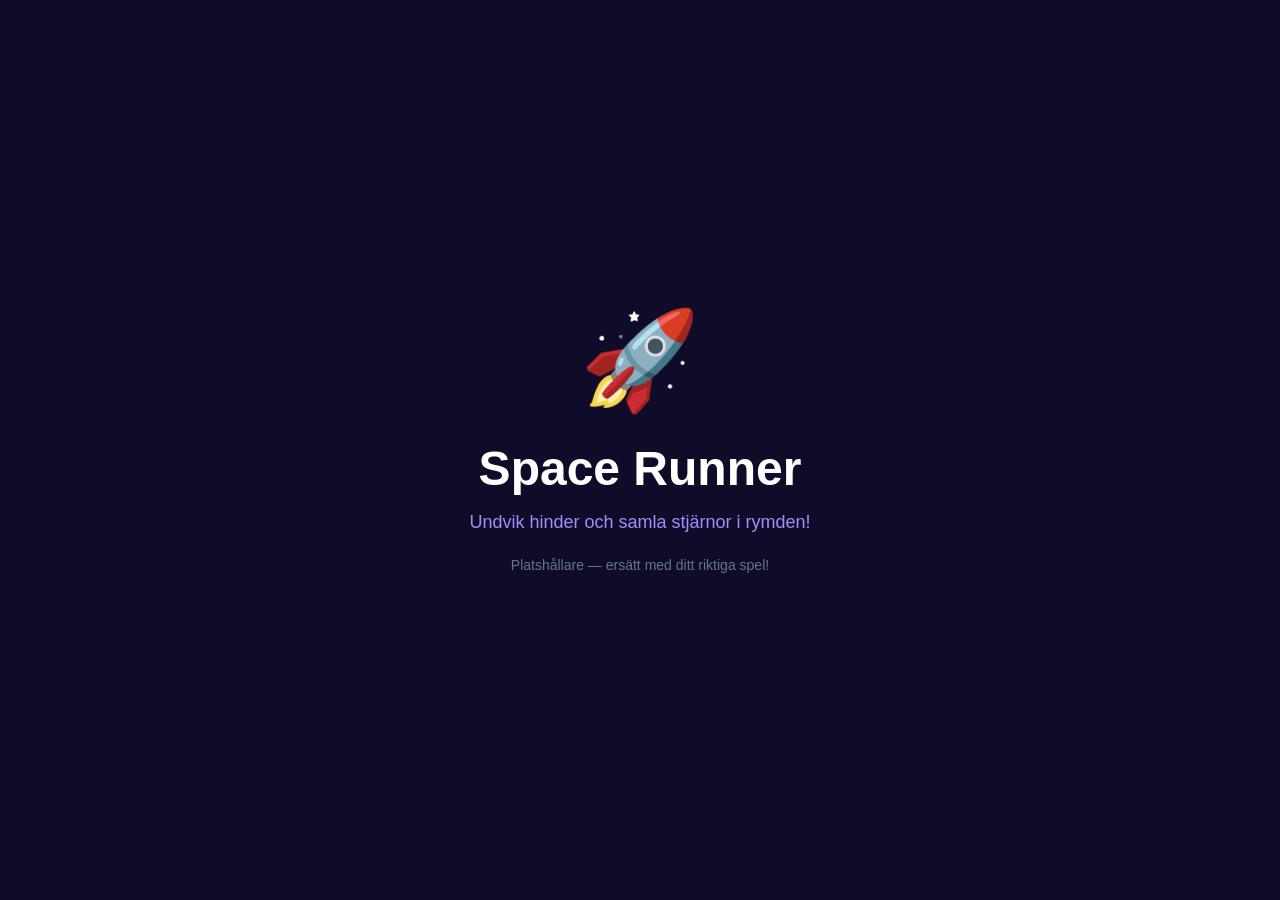
==== games/space-runner/index.html @ 07e81261 "Initial commit: Elias Spelportal Poki-inspirerad spelportal med mörkt tema, spelkort i gridlayout, s" ====
<!DOCTYPE html>
<html lang="sv">
<head>
  <meta charset="UTF-8">
  <meta name="viewport" content="width=device-width, initial-scale=1.0">
  <title>Space Runner</title>
  <style>
    * { margin: 0; padding: 0; box-sizing: border-box; }
    body { background: #0f0c29; color: #fff; font-family: 'Segoe UI', sans-serif; display: flex; align-items: center; justify-content: center; min-height: 100vh; text-align: center; }
    .container { padding: 40px; }
    h1 { font-size: 48px; margin-bottom: 16px; }
    p { font-size: 18px; color: #a78bfa; margin-bottom: 24px; }
    .emoji { font-size: 96px; margin-bottom: 24px; display: block; animation: float 2s ease-in-out infinite; }
    .hint { font-size: 14px; color: #64748b; }
    @keyframes float { 0%, 100% { transform: translateY(0); } 50% { transform: translateY(-20px); } }
  </style>
</head>
<body>
  <div class="container">
    <span class="emoji">🚀</span>
    <h1>Space Runner</h1>
    <p>Undvik hinder och samla stjärnor i rymden!</p>
    <p class="hint">Platshållare — ersätt med ditt riktiga spel!</p>
  </div>
</body>
</html>
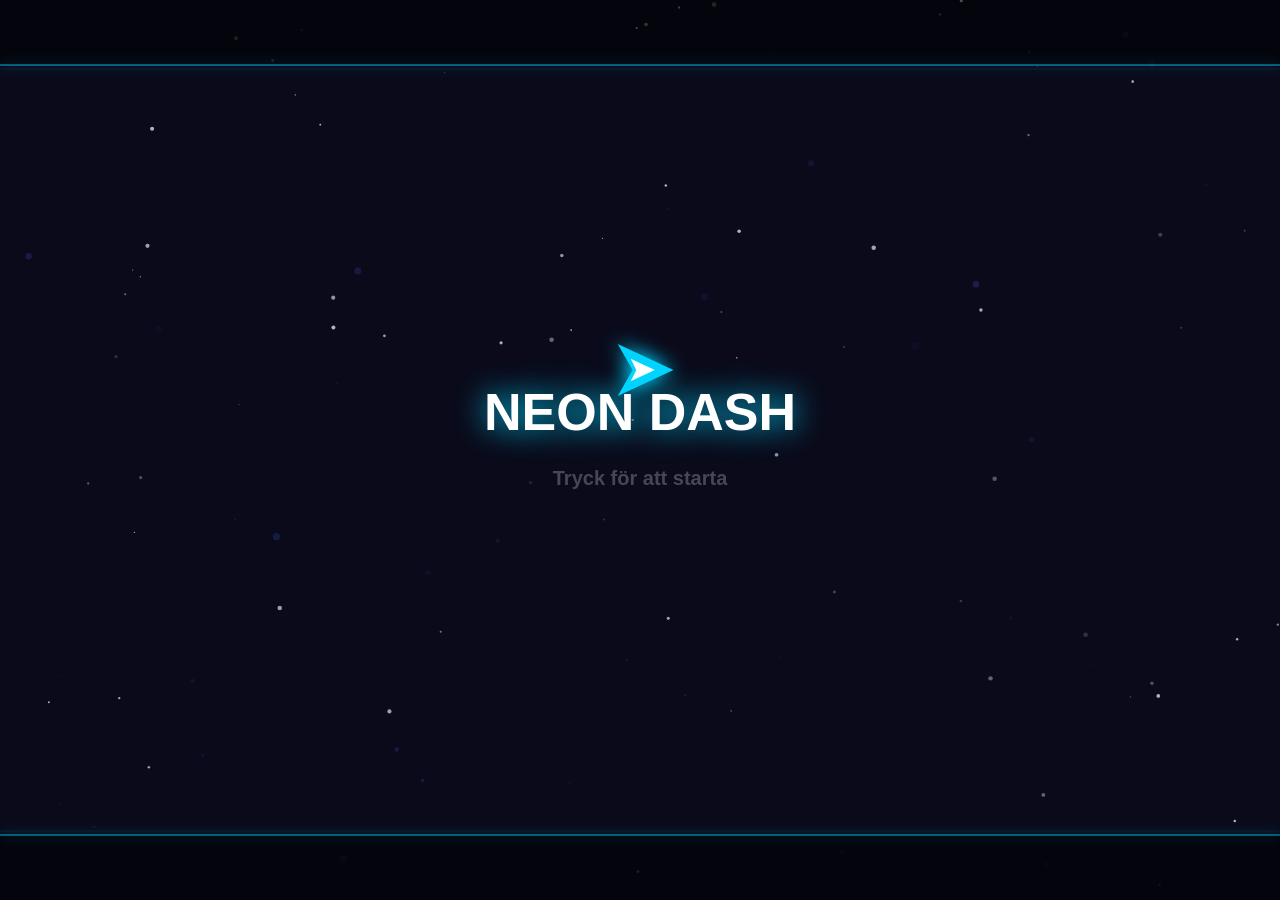
==== commit 922de1b9: "Fix free coin exploit: coins now earned by playing - Remove auto +10 coins on game page load - Remov" ====
--- a/games/space-runner/index.html
+++ b/games/space-runner/index.html
@@ -3,24 +3,1241 @@
 <head>
   <meta charset="UTF-8">
   <meta name="viewport" content="width=device-width, initial-scale=1.0">
-  <title>Space Runner</title>
+  <title>Neon Dash</title>
   <style>
     * { margin: 0; padding: 0; box-sizing: border-box; }
-    body { background: #0f0c29; color: #fff; font-family: 'Segoe UI', sans-serif; display: flex; align-items: center; justify-content: center; min-height: 100vh; text-align: center; }
-    .container { padding: 40px; }
-    h1 { font-size: 48px; margin-bottom: 16px; }
-    p { font-size: 18px; color: #a78bfa; margin-bottom: 24px; }
-    .emoji { font-size: 96px; margin-bottom: 24px; display: block; animation: float 2s ease-in-out infinite; }
-    .hint { font-size: 14px; color: #64748b; }
-    @keyframes float { 0%, 100% { transform: translateY(0); } 50% { transform: translateY(-20px); } }
+    body {
+      background: #0a0a1a;
+      overflow: hidden;
+      font-family: 'Segoe UI', 'Nunito', sans-serif;
+      user-select: none;
+      -webkit-user-select: none;
+      touch-action: none;
+    }
+    canvas { display: block; width: 100vw; height: 100vh; outline: none; }
   </style>
 </head>
 <body>
-  <div class="container">
-    <span class="emoji">🚀</span>
-    <h1>Space Runner</h1>
-    <p>Undvik hinder och samla stjärnor i rymden!</p>
-    <p class="hint">Platshållare — ersätt med ditt riktiga spel!</p>
-  </div>
+<canvas id="game" tabindex="0"></canvas>
+<script>
+(() => {
+  const canvas = document.getElementById('game');
+  const ctx = canvas.getContext('2d');
+  canvas.focus();
+  window.addEventListener('load', () => canvas.focus());
+
+  // --- Hi-DPI ---
+  function resize() {
+    const dpr = window.devicePixelRatio || 1;
+    canvas.width = window.innerWidth * dpr;
+    canvas.height = window.innerHeight * dpr;
+    ctx.setTransform(dpr, 0, 0, dpr, 0, 0);
+  }
+  resize();
+  window.addEventListener('resize', resize);
+
+  const W = () => window.innerWidth;
+  const H = () => window.innerHeight;
+
+  // --- Colors ---
+  const NEON_BLUE = '#00d4ff';
+  const NEON_PURPLE = '#a855f7';
+  const NEON_PINK = '#ff2d95';
+  const NEON_GREEN = '#39ff14';
+  const NEON_ORANGE = '#ff6a00';
+  const BG_DARK = '#0a0a1a';
+
+  // --- Skin System ---
+  const SKIN_DATA = {
+    default:  { primary: '#00d4ff', secondary: '#ffffff', trail: '#00d4ff', glow: '#00d4ff', glowStyle: 'normal' },
+    crimson:  { primary: '#ff2d55', secondary: '#ffaacc', trail: '#ff2d55', glow: '#ff2d55', glowStyle: 'normal' },
+    emerald:  { primary: '#39ff14', secondary: '#ccffcc', trail: '#39ff14', glow: '#39ff14', glowStyle: 'normal' },
+    sunset:   { primary: '#ff6a00', secondary: '#ffdd44', trail: '#ff8c00', glow: '#ff6a00', glowStyle: 'normal' },
+    phantom:  { primary: '#a855f7', secondary: '#e0ccff', trail: '#a855f7', glow: '#a855f7', glowStyle: 'pulse' },
+    arctic:   { primary: '#88eeff', secondary: '#ffffff', trail: '#aaeeff', glow: '#88eeff', glowStyle: 'frost' },
+    golden:   { primary: '#fbbf24', secondary: '#fff8e0', trail: '#fbbf24', glow: '#fbbf24', glowStyle: 'normal' },
+    inferno:  { primary: '#ff4400', secondary: '#ff8800', trail: '#ff2200', glow: '#ff4400', glowStyle: 'flicker' },
+    void:     { primary: '#1a0033', secondary: '#6600cc', trail: '#3300aa', glow: '#6600cc', glowStyle: 'reverse' },
+    rainbow:  { primary: 'rainbow', secondary: '#ffffff', trail: 'rainbow', glow: 'rainbow', glowStyle: 'rainbow' },
+  };
+
+  let skinPrimary = NEON_BLUE;
+  let skinSecondary = '#ffffff';
+  let skinTrail = NEON_BLUE;
+  let skinGlow = NEON_BLUE;
+  let skinGlowStyle = 'normal';
+
+  function getEquippedSkinId() {
+    try {
+      const session = JSON.parse(localStorage.getItem('elias-spelportal-session'));
+      if (!session) return 'default';
+      const users = JSON.parse(localStorage.getItem('elias-spelportal-users')) || [];
+      const user = users.find(u => u.username === session.username);
+      if (!user || !user.arrowSkin) return 'default';
+      return user.arrowSkin;
+    } catch { return 'default'; }
+  }
+
+  function loadSkin() {
+    const id = getEquippedSkinId();
+    const skin = SKIN_DATA[id] || SKIN_DATA.default;
+    skinGlowStyle = skin.glowStyle;
+    if (skin.primary === 'rainbow') {
+      const hue = (Date.now() / 15) % 360;
+      skinPrimary = `hsl(${hue}, 100%, 55%)`;
+      skinSecondary = '#ffffff';
+      skinTrail = `hsl(${(hue + 60) % 360}, 100%, 55%)`;
+      skinGlow = `hsl(${hue}, 100%, 55%)`;
+    } else {
+      skinPrimary = skin.primary;
+      skinSecondary = skin.secondary;
+      skinTrail = skin.trail;
+      skinGlow = skin.glow;
+    }
+  }
+
+  // ========== GAME STATES ==========
+  const STATE = { MENU: 0, MODE_SELECT: 1, PLAYING: 2, DEAD: 3, LEVEL_COMPLETE: 4 };
+  let state = STATE.MENU;
+
+  // ========== GAME MODES ==========
+  const MODE = { ENDLESS: 'endless', LEVEL: 'level' };
+  let gameMode = MODE.ENDLESS;
+  let currentLevel = 0;
+  let selectedModeIndex = 0;
+
+  // Level definitions
+  const LEVELS = [
+    {
+      name: 'Neon Corridor',
+      color: NEON_GREEN,
+      speed: 3.2,
+      obstacles: [
+        { type: 'gap', offset: 0.4 },
+        { type: 'spikes_top', height: 0.25 },
+        { type: 'gap', offset: 0.6 },
+        { type: 'spikes_bottom', height: 0.25 },
+        { type: 'gap', offset: 0.35 },
+        { type: 'gap', offset: 0.65 },
+        { type: 'spikes_top', height: 0.3 },
+        { type: 'spikes_bottom', height: 0.2 },
+        { type: 'gap', offset: 0.5 },
+        { type: 'spikes_both', topH: 0.2, botH: 0.2 },
+        { type: 'gap', offset: 0.4 },
+        { type: 'gap', offset: 0.6 },
+        { type: 'spikes_top', height: 0.35 },
+        { type: 'gap', offset: 0.5 },
+        { type: 'spikes_bottom', height: 0.3 },
+      ]
+    },
+    {
+      name: 'Void Tunnel',
+      color: NEON_PURPLE,
+      speed: 3.8,
+      obstacles: [
+        { type: 'gap', offset: 0.5 },
+        { type: 'spikes_both', topH: 0.2, botH: 0.2 },
+        { type: 'gap', offset: 0.35 },
+        { type: 'pillar', pos: 0.4 },
+        { type: 'spikes_top', height: 0.35 },
+        { type: 'gap', offset: 0.65 },
+        { type: 'spikes_bottom', height: 0.35 },
+        { type: 'pillar', pos: 0.6 },
+        { type: 'gap', offset: 0.4 },
+        { type: 'spikes_both', topH: 0.25, botH: 0.25 },
+        { type: 'pillar', pos: 0.3 },
+        { type: 'gap', offset: 0.6 },
+        { type: 'spikes_top', height: 0.4 },
+        { type: 'spikes_bottom', height: 0.3 },
+        { type: 'gap', offset: 0.35 },
+        { type: 'spikes_both', topH: 0.3, botH: 0.25 },
+        { type: 'pillar', pos: 0.5 },
+        { type: 'gap', offset: 0.55 },
+        { type: 'spikes_both', topH: 0.25, botH: 0.3 },
+        { type: 'gap', offset: 0.45 },
+      ]
+    }
+  ];
+
+  // Menu items for mode select
+  function getModeItems() {
+    return [
+      { label: 'Endless', desc: 'Hur långt kan du nå?', icon: '∞' },
+      ...LEVELS.map((l, i) => ({ label: l.name, desc: `Level ${i + 1}`, icon: `${i + 1}`, color: l.color }))
+    ];
+  }
+
+  // ========== GAME VARIABLES ==========
+  let score = 0;
+  let highScore = parseInt(localStorage.getItem('neondash-highscore') || '0');
+  let holding = false;
+  let gameSpeed = 3.5;
+  let baseSpeed = 3.5;
+  let distance = 0;
+  let shakeTimer = 0;
+  let flashTimer = 0;
+  let deathParticles = [];
+  let menuPulse = 0;
+  let levelProgress = 0;
+  let levelLength = 0;
+  let levelComplete = false;
+
+  // Player
+  const player = {
+    x: 0, y: 0, vy: 0,
+    size: 14,
+    trail: [],  // {x, y} positions
+    alive: true
+  };
+
+  // World
+  let obstacles = [];
+  let stars = [];
+  let bgParticles = [];
+
+  // Tunnel
+  const TUNNEL_MARGIN = 65;
+  const tunnelTop = () => TUNNEL_MARGIN;
+  const tunnelBottom = () => H() - TUNNEL_MARGIN;
+  const tunnelHeight = () => tunnelBottom() - tunnelTop();
+
+  // ========== HELPERS ==========
+  function hexToRgba(hex, a) {
+    if (hex.startsWith('hsl')) return hex.replace(')', `, ${a})`).replace('hsl(', 'hsla(');
+    const r = parseInt(hex.slice(1, 3), 16);
+    const g = parseInt(hex.slice(3, 5), 16);
+    const b = parseInt(hex.slice(5, 7), 16);
+    return `rgba(${r},${g},${b},${a})`;
+  }
+
+  function drawGlow(x, y, radius, color, alpha) {
+    const grad = ctx.createRadialGradient(x, y, 0, x, y, radius);
+    grad.addColorStop(0, hexToRgba(color, alpha));
+    grad.addColorStop(1, hexToRgba(color, 0));
+    ctx.fillStyle = grad;
+    ctx.beginPath();
+    ctx.arc(x, y, radius, 0, Math.PI * 2);
+    ctx.fill();
+  }
+
+  // ========== INIT ==========
+  function initPlayer() {
+    player.x = W() * 0.18;
+    player.y = H() / 2;
+    player.vy = 0;
+    player.trail = [];
+    player.alive = true;
+  }
+
+  function initStars() {
+    stars = [];
+    for (let i = 0; i < 120; i++) {
+      stars.push({
+        x: Math.random() * W(), y: Math.random() * H(),
+        size: Math.random() * 2 + 0.3, speed: Math.random() * 1.5 + 0.5,
+        brightness: Math.random()
+      });
+    }
+  }
+
+  function initBgParticles() {
+    bgParticles = [];
+    for (let i = 0; i < 25; i++) {
+      bgParticles.push({
+        x: Math.random() * W(), y: Math.random() * H(),
+        size: Math.random() * 3 + 1, speed: Math.random() * 0.8 + 0.2,
+        hue: Math.random() * 60 + 220, alpha: Math.random() * 0.2 + 0.05
+      });
+    }
+  }
+
+  // ========== OBSTACLE GENERATION ==========
+  const GAP_SIZE_ENDLESS = 140;
+
+  function buildLevelObstacles(levelIdx) {
+    const level = LEVELS[levelIdx];
+    const obs = [];
+    const spacing = 220;
+    const startX = W() * 0.6;
+    const tH = tunnelHeight();
+    const gapSize = GAP_SIZE_ENDLESS;
+
+    level.obstacles.forEach((def, i) => {
+      const x = startX + i * spacing;
+      switch (def.type) {
+        case 'gap': {
+          const gapY = tunnelTop() + gapSize / 2 + def.offset * (tH - gapSize);
+          obs.push({ type: 'gap', x, width: 30, gapY, gapSize, color: NEON_PURPLE });
+          break;
+        }
+        case 'spikes_top': {
+          const h = def.height * tH;
+          obs.push({ type: 'spikes_top', x, width: 50, spikeHeight: h, color: NEON_PINK });
+          break;
+        }
+        case 'spikes_bottom': {
+          const h = def.height * tH;
+          obs.push({ type: 'spikes_bottom', x, width: 50, spikeHeight: h, color: NEON_PINK });
+          break;
+        }
+        case 'spikes_both': {
+          obs.push({ type: 'spikes_both', x, width: 50, topHeight: def.topH * tH, bottomHeight: def.botH * tH, color: NEON_ORANGE });
+          break;
+        }
+        case 'pillar': {
+          const py = tunnelTop() + def.pos * tH - 25;
+          obs.push({ type: 'pillars', x, width: 25, pillars: [{ offsetX: 0, y: py, height: 50, width: 25 }], color: NEON_BLUE });
+          break;
+        }
+      }
+    });
+
+    // Finish line
+    const finishX = startX + level.obstacles.length * spacing + 100;
+    obs.push({ type: 'finish', x: finishX, width: 10 });
+    levelLength = finishX - startX;
+
+    return obs;
+  }
+
+  // Track the last safe zone so next obstacle is always reachable
+  let lastSafeY = 0;      // center of last safe passage
+  let lastObstacleX = 0;  // x position of last obstacle
+
+  function generateEndlessObstacle(x) {
+    const difficulty = Math.min(distance / 3500, 1);
+    const tH = tunnelHeight();
+    const tTop = tunnelTop();
+    const tBot = tunnelBottom();
+    const ps = player.size;
+
+    // Minimum safe gap the player can fit through (generous)
+    const MIN_GAP = ps * 6;
+
+    // How far can the player move vertically between obstacles?
+    // Player moves at gameSpeed vertically, obstacles scroll at gameSpeed horizontally
+    // So vertical reach = horizontal distance between obstacles
+    const horizDist = x - lastObstacleX;
+    const verticalReach = horizDist > 0 ? horizDist : tH;
+
+    const types = ['gap', 'spikes_top', 'spikes_bottom', 'spikes_both', 'pillars'];
+    let type;
+    const roll = Math.random();
+
+    if (difficulty < 0.2) {
+      type = roll < 0.55 ? 'gap' : (roll < 0.8 ? 'spikes_top' : 'spikes_bottom');
+    } else if (difficulty < 0.5) {
+      type = roll < 0.3 ? 'gap' : (roll < 0.5 ? 'spikes_top' : (roll < 0.7 ? 'spikes_bottom' : (roll < 0.85 ? 'spikes_both' : 'pillars')));
+    } else {
+      type = types[Math.floor(Math.random() * types.length)];
+    }
+
+    // Calculate reachable Y range from last safe position
+    const reachMin = Math.max(tTop + ps, lastSafeY - verticalReach);
+    const reachMax = Math.min(tBot - ps, lastSafeY + verticalReach);
+
+    let ob;
+
+    switch (type) {
+      case 'gap': {
+        const gapSize = Math.max(MIN_GAP, 160 - 45 * difficulty);
+        // Place gap center within reachable range
+        const gapMin = Math.max(tTop + gapSize / 2, reachMin);
+        const gapMax = Math.min(tBot - gapSize / 2, reachMax);
+        const gapY = gapMin + Math.random() * Math.max(0, gapMax - gapMin);
+        ob = { type: 'gap', x, width: 28 + Math.random() * 18, gapY, gapSize, color: NEON_PURPLE };
+        lastSafeY = gapY;
+        break;
+      }
+      case 'spikes_top': {
+        // Max spike height so there's still room to pass underneath
+        const maxH = Math.min((0.15 + Math.random() * 0.2 * (1 + difficulty * 0.5)) * tH, tH - MIN_GAP);
+        const h = Math.max(20, maxH);
+        ob = { type: 'spikes_top', x, width: 45 + Math.random() * 25, spikeHeight: h, color: NEON_PINK };
+        // Safe zone is below the spikes
+        const safeCenter = tTop + h + (tBot - tTop - h) / 2;
+        // Clamp to reachable
+        lastSafeY = Math.max(reachMin, Math.min(reachMax, safeCenter));
+        break;
+      }
+      case 'spikes_bottom': {
+        const maxH = Math.min((0.15 + Math.random() * 0.2 * (1 + difficulty * 0.5)) * tH, tH - MIN_GAP);
+        const h = Math.max(20, maxH);
+        ob = { type: 'spikes_bottom', x, width: 45 + Math.random() * 25, spikeHeight: h, color: NEON_PINK };
+        // Safe zone is above the spikes
+        const safeCenter = tTop + (tBot - h - tTop) / 2;
+        lastSafeY = Math.max(reachMin, Math.min(reachMax, safeCenter));
+        break;
+      }
+      case 'spikes_both': {
+        // Ensure remaining gap is always passable
+        const maxEach = (tH - MIN_GAP) / 2;
+        const topH = Math.min((0.1 + Math.random() * 0.12 * (1 + difficulty * 0.3)) * tH, maxEach);
+        const botH = Math.min((0.1 + Math.random() * 0.12 * (1 + difficulty * 0.3)) * tH, maxEach);
+        // Double check: remaining gap
+        const remaining = tH - topH - botH;
+        if (remaining < MIN_GAP) {
+          // Shrink both proportionally
+          const scale = (tH - MIN_GAP) / (topH + botH);
+          ob = { type: 'spikes_both', x, width: 45 + Math.random() * 20,
+            topHeight: topH * scale, bottomHeight: botH * scale, color: NEON_ORANGE };
+        } else {
+          ob = { type: 'spikes_both', x, width: 45 + Math.random() * 20,
+            topHeight: topH, bottomHeight: botH, color: NEON_ORANGE };
+        }
+        // Safe zone is the middle of the gap
+        const gapCenter = tTop + (ob.topHeight) + (tH - ob.topHeight - ob.bottomHeight) / 2;
+        lastSafeY = Math.max(reachMin, Math.min(reachMax, gapCenter));
+        break;
+      }
+      case 'pillars': {
+        // Single pillar that doesn't block the full tunnel
+        // Place it so there's a clear path above OR below within reach
+        const pillarH = 35 + Math.random() * 30;
+        const pillarW = 22 + Math.random() * 10;
+
+        // Decide: place pillar in upper or lower half based on where player is
+        let py;
+        if (lastSafeY < tTop + tH / 2) {
+          // Player is in upper half — place pillar in upper area, safe zone below
+          py = tTop + 10 + Math.random() * (tH / 2 - pillarH - 10);
+          lastSafeY = Math.max(reachMin, Math.min(reachMax, py + pillarH + MIN_GAP / 2));
+        } else {
+          // Player is in lower half — place pillar in lower area, safe zone above
+          py = tTop + tH / 2 + Math.random() * (tH / 2 - pillarH - 10);
+          lastSafeY = Math.max(reachMin, Math.min(reachMax, py - MIN_GAP / 2));
+        }
+
+        ob = { type: 'pillars', x, width: pillarW, pillars: [{ offsetX: 0, y: py, height: pillarH, width: pillarW }], color: NEON_BLUE };
+        break;
+      }
+    }
+
+    lastObstacleX = x;
+    return ob;
+  }
+
+  function generateInitialEndless() {
+    lastSafeY = H() / 2;
+    lastObstacleX = W() * 0.2;
+    let x = W() * 0.7;
+    while (x < W() * 3) {
+      obstacles.push(generateEndlessObstacle(x));
+      x += 200 + Math.random() * 150;
+    }
+  }
+
+  // ========== RESET ==========
+  function startGame(mode, levelIdx) {
+    gameMode = mode;
+    currentLevel = levelIdx || 0;
+    score = 0;
+    distance = 0;
+    levelProgress = 0;
+    levelComplete = false;
+    deathParticles = [];
+    shakeTimer = 0;
+    flashTimer = 0;
+    obstacles = [];
+
+    if (mode === MODE.LEVEL) {
+      baseSpeed = LEVELS[currentLevel].speed;
+      gameSpeed = baseSpeed;
+      obstacles = buildLevelObstacles(currentLevel);
+    } else {
+      baseSpeed = 3.5;
+      gameSpeed = baseSpeed;
+      generateInitialEndless();
+    }
+
+    initPlayer();
+    loadSkin();
+    state = STATE.PLAYING;
+  }
+
+  // ========== INPUT ==========
+  let lastScreenChange = 0;
+  const SCREEN_DELAY = 400; // ms — ignore clicks for 400ms after screen change
+
+  function screenReady() {
+    return Date.now() - lastScreenChange > SCREEN_DELAY;
+  }
+
+  function goToModeSelect() {
+    state = STATE.MODE_SELECT;
+    selectedModeIndex = 0;
+    lastScreenChange = Date.now();
+  }
+
+  function selectMode(idx) {
+    selectedModeIndex = idx;
+    if (idx === 0) startGame(MODE.ENDLESS);
+    else startGame(MODE.LEVEL, idx - 1);
+  }
+
+  // Gameplay hold/release — mousedown/touchstart
+  function onDown(e) {
+    if (e) e.preventDefault();
+    canvas.focus();
+    holding = true;
+  }
+
+  function onUp(e) {
+    if (e) e.preventDefault();
+    holding = false;
+  }
+
+  canvas.addEventListener('mousedown', onDown);
+  canvas.addEventListener('mouseup', onUp);
+  canvas.addEventListener('touchstart', onDown, { passive: false });
+  canvas.addEventListener('touchend', onUp, { passive: false });
+
+  // All screen transitions happen on click (not mousedown) to avoid double-fire
+  canvas.addEventListener('click', (e) => {
+    if (!screenReady()) return;
+
+    if (state === STATE.MENU) {
+      goToModeSelect();
+      return;
+    }
+
+    if (state === STATE.DEAD && shakeTimer <= 0) {
+      goToModeSelect();
+      return;
+    }
+
+    if (state === STATE.LEVEL_COMPLETE) {
+      goToModeSelect();
+      return;
+    }
+
+    if (state === STATE.MODE_SELECT) {
+      // Hit-test the mode cards
+      const items = getModeItems();
+      const cardW = 150;
+      const cardGap = 20;
+      const totalW = items.length * cardW + (items.length - 1) * cardGap;
+      const sx = W() / 2 - totalW / 2;
+      const cy = H() / 2 + 10;
+      const clickX = e.clientX;
+      const clickY = e.clientY;
+
+      for (let i = 0; i < items.length; i++) {
+        const bx = sx + i * (cardW + cardGap);
+        if (clickX >= bx && clickX <= bx + cardW && clickY >= cy - 50 && clickY <= cy + 50) {
+          selectMode(i);
+          return;
+        }
+      }
+    }
+  });
+
+  // Keyboard
+  function handleKeyDown(e) {
+    // Gameplay hold
+    if (e.code === 'Space' || e.code === 'ArrowUp' || e.code === 'KeyW') {
+      e.preventDefault();
+      if (!e.repeat) holding = true;
+    }
+
+    if (!screenReady()) return;
+
+    // Screen transitions on Space/Enter
+    if (e.code === 'Space' || e.code === 'Enter') {
+      if (state === STATE.MENU) { goToModeSelect(); return; }
+      if (state === STATE.DEAD && shakeTimer <= 0) { goToModeSelect(); return; }
+      if (state === STATE.LEVEL_COMPLETE) { goToModeSelect(); return; }
+    }
+
+    // Mode select navigation
+    if (state === STATE.MODE_SELECT) {
+      const items = getModeItems();
+      if (e.code === 'ArrowLeft' || e.code === 'KeyA') {
+        e.preventDefault();
+        selectedModeIndex = (selectedModeIndex - 1 + items.length) % items.length;
+      }
+      if (e.code === 'ArrowRight' || e.code === 'KeyD') {
+        e.preventDefault();
+        selectedModeIndex = (selectedModeIndex + 1) % items.length;
+      }
+      if (e.code === 'Enter') {
+        e.preventDefault();
+        selectMode(selectedModeIndex);
+      }
+    }
+  }
+
+  function handleKeyUp(e) {
+    if (e.code === 'Space' || e.code === 'ArrowUp' || e.code === 'KeyW') {
+      e.preventDefault();
+      holding = false;
+    }
+  }
+
+  canvas.addEventListener('keydown', handleKeyDown);
+  canvas.addEventListener('keyup', handleKeyUp);
+  document.addEventListener('keydown', handleKeyDown);
+  document.addEventListener('keyup', handleKeyUp);
+
+  // ========== COLLISION ==========
+  function checkCollision() {
+    const px = player.x, py = player.y, ps = player.size * 0.6;
+
+    // NO wall death — walls just clamp
+    for (const ob of obstacles) {
+      if (ob.type === 'finish') continue;
+      switch (ob.type) {
+        case 'gap':
+          if (px + ps > ob.x && px - ps < ob.x + ob.width) {
+            if (py - ps < ob.gapY - ob.gapSize / 2 || py + ps > ob.gapY + ob.gapSize / 2) return true;
+          }
+          break;
+        case 'spikes_top':
+          if (px + ps > ob.x && px - ps < ob.x + ob.width) {
+            if (py - ps < tunnelTop() + ob.spikeHeight) return true;
+          }
+          break;
+        case 'spikes_bottom':
+          if (px + ps > ob.x && px - ps < ob.x + ob.width) {
+            if (py + ps > tunnelBottom() - ob.spikeHeight) return true;
+          }
+          break;
+        case 'spikes_both':
+          if (px + ps > ob.x && px - ps < ob.x + ob.width) {
+            if (py - ps < tunnelTop() + ob.topHeight || py + ps > tunnelBottom() - ob.bottomHeight) return true;
+          }
+          break;
+        case 'pillars':
+          for (const pil of ob.pillars) {
+            const pilX = ob.x + pil.offsetX;
+            if (px + ps > pilX && px - ps < pilX + pil.width) {
+              if (py + ps > pil.y && py - ps < pil.y + pil.height) return true;
+            }
+          }
+          break;
+      }
+    }
+    return false;
+  }
+
+  // ========== DEATH ==========
+  function die() {
+    player.alive = false;
+    state = STATE.DEAD;
+    shakeTimer = 20;
+    flashTimer = 8;
+    if (gameMode === MODE.ENDLESS && score > highScore) {
+      highScore = score;
+      localStorage.setItem('neondash-highscore', highScore.toString());
+    }
+    // Send score to parent for coin rewards
+    if (score > 0 && window.parent !== window) {
+      window.parent.postMessage({ type: 'game-score', score: score }, '*');
+    }
+    for (let i = 0; i < 40; i++) {
+      const angle = Math.random() * Math.PI * 2;
+      const speed = Math.random() * 7 + 2;
+      deathParticles.push({
+        x: player.x, y: player.y,
+        vx: Math.cos(angle) * speed, vy: Math.sin(angle) * speed,
+        size: Math.random() * 4 + 2, life: 1,
+        decay: Math.random() * 0.03 + 0.01, color: skinPrimary
+      });
+    }
+  }
+
+  // ========== DRAWING ==========
+
+  function drawBackground() {
+    ctx.fillStyle = BG_DARK;
+    ctx.fillRect(0, 0, W(), H());
+
+    // Grid inside tunnel
+    ctx.strokeStyle = 'rgba(30,30,80,0.15)';
+    ctx.lineWidth = 0.5;
+    const gridSize = 50;
+    const offsetX = (distance * 0.5) % gridSize;
+    for (let x = -offsetX; x < W(); x += gridSize) {
+      ctx.beginPath(); ctx.moveTo(x, tunnelTop()); ctx.lineTo(x, tunnelBottom()); ctx.stroke();
+    }
+    for (let y = tunnelTop(); y <= tunnelBottom(); y += gridSize) {
+      ctx.beginPath(); ctx.moveTo(0, y); ctx.lineTo(W(), y); ctx.stroke();
+    }
+
+    // Stars everywhere
+    for (const star of stars) {
+      star.x -= star.speed * (gameSpeed / baseSpeed);
+      if (star.x < 0) { star.x = W(); star.y = Math.random() * H(); }
+      const tw = 0.3 + 0.4 * Math.sin(Date.now() * 0.003 + star.brightness * 10);
+      ctx.fillStyle = `rgba(255,255,255,${tw})`;
+      ctx.beginPath(); ctx.arc(star.x, star.y, star.size, 0, Math.PI * 2); ctx.fill();
+    }
+
+    // BG particles
+    for (const p of bgParticles) {
+      p.x -= p.speed * (gameSpeed / baseSpeed);
+      if (p.x < -10) { p.x = W() + 10; p.y = Math.random() * H(); }
+      ctx.fillStyle = `hsla(${p.hue}, 80%, 60%, ${p.alpha})`;
+      ctx.beginPath(); ctx.arc(p.x, p.y, p.size, 0, Math.PI * 2); ctx.fill();
+    }
+
+    // Dark outside tunnel
+    ctx.fillStyle = 'rgba(0,0,0,0.55)';
+    ctx.fillRect(0, 0, W(), tunnelTop());
+    ctx.fillRect(0, tunnelBottom(), W(), H() - tunnelBottom());
+
+    // Tunnel borders
+    const pulse = 0.7 + 0.3 * Math.sin(Date.now() * 0.002);
+
+    ctx.shadowColor = NEON_BLUE;
+    ctx.shadowBlur = 15;
+    ctx.strokeStyle = hexToRgba(NEON_BLUE, pulse);
+    ctx.lineWidth = 2;
+    ctx.beginPath(); ctx.moveTo(0, tunnelTop()); ctx.lineTo(W(), tunnelTop()); ctx.stroke();
+    ctx.beginPath(); ctx.moveTo(0, tunnelBottom()); ctx.lineTo(W(), tunnelBottom()); ctx.stroke();
+    ctx.shadowBlur = 0;
+
+    // Thin secondary lines
+    ctx.strokeStyle = hexToRgba(NEON_BLUE, pulse * 0.2);
+    ctx.lineWidth = 1;
+    ctx.beginPath(); ctx.moveTo(0, tunnelTop() + 4); ctx.lineTo(W(), tunnelTop() + 4); ctx.stroke();
+    ctx.beginPath(); ctx.moveTo(0, tunnelBottom() - 4); ctx.lineTo(W(), tunnelBottom() - 4); ctx.stroke();
+  }
+
+  // --- Obstacles ---
+  function drawSpikesTop(x, width, height, color) {
+    const spikeW = width / 3;
+    ctx.fillStyle = color;
+    ctx.shadowColor = color;
+    ctx.shadowBlur = 8;
+    for (let i = 0; i < 3; i++) {
+      ctx.beginPath();
+      ctx.moveTo(x + i * spikeW, tunnelTop());
+      ctx.lineTo(x + i * spikeW + spikeW / 2, tunnelTop() + height);
+      ctx.lineTo(x + (i + 1) * spikeW, tunnelTop());
+      ctx.closePath();
+      ctx.fill();
+    }
+    ctx.fillRect(x, tunnelTop(), width, 3);
+    ctx.shadowBlur = 0;
+  }
+
+  function drawSpikesBottom(x, width, height, color) {
+    const spikeW = width / 3;
+    ctx.fillStyle = color;
+    ctx.shadowColor = color;
+    ctx.shadowBlur = 8;
+    for (let i = 0; i < 3; i++) {
+      ctx.beginPath();
+      ctx.moveTo(x + i * spikeW, tunnelBottom());
+      ctx.lineTo(x + i * spikeW + spikeW / 2, tunnelBottom() - height);
+      ctx.lineTo(x + (i + 1) * spikeW, tunnelBottom());
+      ctx.closePath();
+      ctx.fill();
+    }
+    ctx.fillRect(x, tunnelBottom() - 3, width, 3);
+    ctx.shadowBlur = 0;
+  }
+
+  function drawObstacles() {
+    for (const ob of obstacles) {
+      if (ob.type === 'finish') {
+        // Finish line
+        const pulse = 0.6 + 0.4 * Math.sin(Date.now() * 0.004);
+        ctx.strokeStyle = hexToRgba(NEON_GREEN, pulse);
+        ctx.shadowColor = NEON_GREEN;
+        ctx.shadowBlur = 15;
+        ctx.lineWidth = 3;
+        ctx.setLineDash([8, 8]);
+        ctx.beginPath(); ctx.moveTo(ob.x, tunnelTop()); ctx.lineTo(ob.x, tunnelBottom()); ctx.stroke();
+        ctx.setLineDash([]);
+        ctx.shadowBlur = 0;
+
+        // "FINISH" text
+        ctx.fillStyle = hexToRgba(NEON_GREEN, pulse);
+        ctx.font = 'bold 14px "Segoe UI", sans-serif';
+        ctx.textAlign = 'center';
+        ctx.fillText('MÅL', ob.x, tunnelTop() - 10);
+        continue;
+      }
+
+      ctx.shadowColor = ob.color;
+      ctx.shadowBlur = 10;
+
+      switch (ob.type) {
+        case 'gap': {
+          ctx.fillStyle = ob.color;
+          const topH = ob.gapY - ob.gapSize / 2 - tunnelTop();
+          if (topH > 0) ctx.fillRect(ob.x, tunnelTop(), ob.width, topH);
+          const botY = ob.gapY + ob.gapSize / 2;
+          const botH = tunnelBottom() - botY;
+          if (botH > 0) ctx.fillRect(ob.x, botY, ob.width, botH);
+          break;
+        }
+        case 'spikes_top':
+          drawSpikesTop(ob.x, ob.width, ob.spikeHeight, ob.color);
+          break;
+        case 'spikes_bottom':
+          drawSpikesBottom(ob.x, ob.width, ob.spikeHeight, ob.color);
+          break;
+        case 'spikes_both':
+          drawSpikesTop(ob.x, ob.width, ob.topHeight, ob.color);
+          drawSpikesBottom(ob.x, ob.width, ob.bottomHeight, ob.color);
+          break;
+        case 'pillars': {
+          for (const pil of ob.pillars) {
+            const px = ob.x + pil.offsetX;
+            ctx.fillStyle = ob.color;
+            ctx.fillRect(px, pil.y, pil.width, pil.height);
+            drawGlow(px + pil.width / 2, pil.y + pil.height / 2, 25, ob.color, 0.15);
+          }
+          break;
+        }
+      }
+      ctx.shadowBlur = 0;
+    }
+  }
+
+  // --- Player ---
+  function drawPlayer() {
+    if (!player.alive) return;
+    if (skinGlowStyle === 'rainbow') loadSkin();
+
+    // Trail — line that follows the arrow path
+    if (player.trail.length > 1) {
+      for (let i = 1; i < player.trail.length; i++) {
+        const pct = i / player.trail.length;
+        const alpha = pct * 0.5;
+        const width = pct * player.size * 0.7;
+        ctx.strokeStyle = hexToRgba(skinTrail, alpha);
+        ctx.lineWidth = width;
+        ctx.lineCap = 'round';
+        ctx.beginPath();
+        ctx.moveTo(player.trail[i - 1].x, player.trail[i - 1].y);
+        ctx.lineTo(player.trail[i].x, player.trail[i].y);
+        ctx.stroke();
+      }
+      // Trail glow
+      const last6 = player.trail.slice(-6);
+      if (last6.length > 1) {
+        ctx.shadowColor = skinTrail;
+        ctx.shadowBlur = 10;
+        ctx.strokeStyle = hexToRgba(skinTrail, 0.15);
+        ctx.lineWidth = player.size * 1.2;
+        ctx.lineCap = 'round';
+        ctx.lineJoin = 'round';
+        ctx.beginPath();
+        ctx.moveTo(last6[0].x, last6[0].y);
+        for (let i = 1; i < last6.length; i++) ctx.lineTo(last6[i].x, last6[i].y);
+        ctx.stroke();
+        ctx.shadowBlur = 0;
+      }
+    }
+
+    // Glow around player
+    let glowAlpha = 0.3;
+    let glowRadius = player.size * 3;
+    switch (skinGlowStyle) {
+      case 'pulse': glowAlpha = 0.2 + 0.2 * Math.sin(Date.now() * 0.005); break;
+      case 'frost': glowRadius = player.size * 5; glowAlpha = 0.15; break;
+      case 'flicker': glowAlpha = 0.15 + Math.random() * 0.25; break;
+      case 'reverse': glowRadius = player.size * 4; glowAlpha = 0.4; break;
+    }
+    drawGlow(player.x, player.y, glowRadius, skinGlow, glowAlpha);
+
+    // Arrow shape — always pointing right, NO rotation
+    ctx.save();
+    ctx.translate(player.x, player.y);
+
+    ctx.shadowColor = skinGlow;
+    ctx.shadowBlur = 20;
+
+    const s = player.size;
+
+    // Outer chevron
+    ctx.fillStyle = skinPrimary;
+    ctx.beginPath();
+    ctx.moveTo(s * 1.3, 0);
+    ctx.lineTo(-s, -s);
+    ctx.lineTo(-s * 0.3, 0);
+    ctx.lineTo(-s, s);
+    ctx.closePath();
+    ctx.fill();
+
+    // Outline
+    ctx.strokeStyle = hexToRgba(skinGlow, 0.6);
+    ctx.lineWidth = 1;
+    ctx.stroke();
+
+    // Inner chevron
+    ctx.fillStyle = skinSecondary;
+    const r = 0.45;
+    ctx.beginPath();
+    ctx.moveTo(s * 1.3 * r, 0);
+    ctx.lineTo(-s * r, -s * r);
+    ctx.lineTo(-s * 0.3 * r, 0);
+    ctx.lineTo(-s * r, s * r);
+    ctx.closePath();
+    ctx.fill();
+
+    ctx.shadowBlur = 0;
+    ctx.restore();
+  }
+
+  function drawDeathParticles() {
+    for (const p of deathParticles) {
+      ctx.fillStyle = hexToRgba(p.color, p.life);
+      ctx.shadowColor = p.color;
+      ctx.shadowBlur = 6;
+      ctx.beginPath();
+      ctx.arc(p.x, p.y, p.size * p.life, 0, Math.PI * 2);
+      ctx.fill();
+    }
+    ctx.shadowBlur = 0;
+  }
+
+  // --- UI ---
+  function drawUI() {
+    ctx.textAlign = 'center';
+
+    if (gameMode === MODE.ENDLESS) {
+      // Score
+      ctx.fillStyle = '#ffffff';
+      ctx.font = 'bold 28px "Segoe UI", sans-serif';
+      ctx.shadowColor = NEON_BLUE;
+      ctx.shadowBlur = 10;
+      ctx.fillText(score.toString(), W() / 2, 38);
+      ctx.shadowBlur = 0;
+    } else {
+      // Level name + progress bar
+      const level = LEVELS[currentLevel];
+      ctx.fillStyle = hexToRgba(level.color, 0.8);
+      ctx.font = 'bold 16px "Segoe UI", sans-serif';
+      ctx.fillText(level.name, W() / 2, 28);
+
+      // Progress bar
+      const barW = 200;
+      const barH = 6;
+      const barX = W() / 2 - barW / 2;
+      const barY = 38;
+      ctx.fillStyle = 'rgba(255,255,255,0.1)';
+      ctx.fillRect(barX, barY, barW, barH);
+      ctx.fillStyle = level.color;
+      ctx.shadowColor = level.color;
+      ctx.shadowBlur = 8;
+      ctx.fillRect(barX, barY, barW * Math.min(levelProgress, 1), barH);
+      ctx.shadowBlur = 0;
+    }
+  }
+
+  // --- Chevron icon for menus ---
+  function drawChevronIcon(cx, cy, scale) {
+    ctx.save();
+    ctx.translate(cx, cy);
+    const sc = scale * (1 + 0.08 * Math.sin(menuPulse * 1.5));
+    ctx.scale(sc, sc);
+    ctx.shadowColor = skinGlow;
+    ctx.shadowBlur = 20;
+    ctx.fillStyle = skinPrimary;
+    ctx.beginPath();
+    ctx.moveTo(18, 0); ctx.lineTo(-12, -14); ctx.lineTo(-4, 0); ctx.lineTo(-12, 14);
+    ctx.closePath(); ctx.fill();
+    ctx.fillStyle = skinSecondary;
+    ctx.beginPath();
+    ctx.moveTo(8, 0); ctx.lineTo(-5, -6); ctx.lineTo(-2, 0); ctx.lineTo(-5, 6);
+    ctx.closePath(); ctx.fill();
+    ctx.shadowBlur = 0;
+    ctx.restore();
+  }
+
+  // --- Main Menu ---
+  function drawMenu() {
+    menuPulse += 0.03;
+    loadSkin();
+    ctx.textAlign = 'center';
+
+    // Chevron icon
+    drawChevronIcon(W() / 2, H() / 2 - 80, 1.8);
+
+    // Title
+    ctx.shadowColor = NEON_BLUE;
+    ctx.shadowBlur = 30;
+    ctx.fillStyle = '#ffffff';
+    ctx.font = 'bold 52px "Segoe UI", sans-serif';
+    ctx.fillText('NEON DASH', W() / 2, H() / 2 - 20);
+    ctx.shadowBlur = 0;
+
+    // Play prompt
+    const pulseAlpha = 0.5 + 0.5 * Math.sin(menuPulse * 2);
+    ctx.font = 'bold 20px "Segoe UI", sans-serif';
+    ctx.fillStyle = hexToRgba('#ffffff', pulseAlpha);
+    ctx.fillText('Tryck för att starta', W() / 2, H() / 2 + 35);
+
+    // High score
+    if (highScore > 0) {
+      ctx.font = 'bold 16px "Segoe UI", sans-serif';
+      ctx.fillStyle = hexToRgba(NEON_PURPLE, 0.9);
+      ctx.fillText(`Bästa: ${highScore}`, W() / 2, H() / 2 + 70);
+    }
+  }
+
+  // --- Mode Select ---
+  function drawModeSelect() {
+    menuPulse += 0.03;
+    loadSkin();
+    ctx.textAlign = 'center';
+
+    // Title
+    ctx.shadowColor = NEON_BLUE;
+    ctx.shadowBlur = 20;
+    ctx.fillStyle = '#ffffff';
+    ctx.font = 'bold 36px "Segoe UI", sans-serif';
+    ctx.fillText('VÄLJ LÄGE', W() / 2, H() / 2 - 70);
+    ctx.shadowBlur = 0;
+
+    // Mode cards — sizes must match click handler!
+    const items = getModeItems();
+    const cardW = 150;
+    const cardH = 100;
+    const cardGap = 20;
+    const totalW = items.length * cardW + (items.length - 1) * cardGap;
+    const startX = W() / 2 - totalW / 2;
+    const cy = H() / 2 + 10;
+
+    for (let i = 0; i < items.length; i++) {
+      const item = items[i];
+      const bx = startX + i * (cardW + cardGap);
+      const selected = i === selectedModeIndex;
+      const cardColor = item.color || NEON_BLUE;
+
+      // Card background
+      if (selected) {
+        ctx.shadowColor = cardColor;
+        ctx.shadowBlur = 15;
+        ctx.fillStyle = hexToRgba(cardColor, 0.15);
+      } else {
+        ctx.fillStyle = 'rgba(255,255,255,0.04)';
+      }
+      ctx.beginPath();
+      ctx.roundRect(bx, cy - cardH / 2, cardW, cardH, 12);
+      ctx.fill();
+
+      // Border
+      ctx.strokeStyle = selected ? cardColor : 'rgba(255,255,255,0.12)';
+      ctx.lineWidth = selected ? 2 : 1;
+      ctx.stroke();
+      ctx.shadowBlur = 0;
+
+      // Icon
+      ctx.fillStyle = selected ? cardColor : 'rgba(255,255,255,0.5)';
+      ctx.font = 'bold 28px "Segoe UI", sans-serif';
+      ctx.fillText(item.icon, bx + cardW / 2, cy - 10);
+
+      // Label
+      ctx.fillStyle = selected ? '#ffffff' : 'rgba(255,255,255,0.6)';
+      ctx.font = `bold 15px "Segoe UI", sans-serif`;
+      ctx.fillText(item.label, bx + cardW / 2, cy + 18);
+
+      // Description
+      ctx.fillStyle = selected ? hexToRgba(cardColor, 0.8) : 'rgba(255,255,255,0.3)';
+      ctx.font = '11px "Segoe UI", sans-serif';
+      ctx.fillText(item.desc, bx + cardW / 2, cy + 32);
+    }
+
+    // Hint
+    ctx.font = '13px "Segoe UI", sans-serif';
+    ctx.fillStyle = 'rgba(136,136,170,0.6)';
+    ctx.fillText('Klicka för att välja', W() / 2, H() / 2 + 80);
+  }
+
+  // --- Death Screen ---
+  function drawDeathScreen() {
+    ctx.fillStyle = 'rgba(0,0,0,0.5)';
+    ctx.fillRect(0, 0, W(), H());
+    ctx.textAlign = 'center';
+
+    ctx.shadowColor = NEON_PINK;
+    ctx.shadowBlur = 20;
+    ctx.fillStyle = NEON_PINK;
+    ctx.font = 'bold 44px "Segoe UI", sans-serif';
+    ctx.fillText('GAME OVER', W() / 2, H() / 2 - 40);
+    ctx.shadowBlur = 0;
+
+    if (gameMode === MODE.ENDLESS) {
+      ctx.fillStyle = '#ffffff';
+      ctx.font = 'bold 28px "Segoe UI", sans-serif';
+      ctx.fillText(`Poäng: ${score}`, W() / 2, H() / 2 + 10);
+
+      ctx.fillStyle = hexToRgba(NEON_PURPLE, 0.9);
+      ctx.font = 'bold 16px "Segoe UI", sans-serif';
+      ctx.fillText(`Bästa: ${highScore}`, W() / 2, H() / 2 + 40);
+
+      if (score === highScore && score > 0) {
+        const p = 0.7 + 0.3 * Math.sin(Date.now() * 0.005);
+        ctx.fillStyle = hexToRgba(NEON_GREEN, p);
+        ctx.font = 'bold 18px "Segoe UI", sans-serif';
+        ctx.fillText('NYTT REKORD!', W() / 2, H() / 2 + 65);
+      }
+    } else {
+      ctx.fillStyle = 'rgba(255,255,255,0.6)';
+      ctx.font = '18px "Segoe UI", sans-serif';
+      ctx.fillText(LEVELS[currentLevel].name, W() / 2, H() / 2 + 10);
+    }
+
+    if (shakeTimer <= 0) {
+      const p = 0.5 + 0.5 * Math.sin(Date.now() * 0.004);
+      ctx.fillStyle = hexToRgba('#ffffff', p);
+      ctx.font = '16px "Segoe UI", sans-serif';
+      ctx.fillText('Tryck för att fortsätta', W() / 2, H() / 2 + 100);
+    }
+  }
+
+  // --- Level Complete ---
+  function drawLevelComplete() {
+    ctx.fillStyle = 'rgba(0,0,0,0.5)';
+    ctx.fillRect(0, 0, W(), H());
+    ctx.textAlign = 'center';
+
+    const level = LEVELS[currentLevel];
+    const p = 0.7 + 0.3 * Math.sin(Date.now() * 0.003);
+
+    ctx.shadowColor = NEON_GREEN;
+    ctx.shadowBlur = 25;
+    ctx.fillStyle = hexToRgba(NEON_GREEN, p);
+    ctx.font = 'bold 44px "Segoe UI", sans-serif';
+    ctx.fillText('KLARAD!', W() / 2, H() / 2 - 30);
+    ctx.shadowBlur = 0;
+
+    ctx.fillStyle = 'rgba(255,255,255,0.7)';
+    ctx.font = '20px "Segoe UI", sans-serif';
+    ctx.fillText(level.name, W() / 2, H() / 2 + 10);
+
+    const pa = 0.5 + 0.5 * Math.sin(Date.now() * 0.004);
+    ctx.fillStyle = hexToRgba('#ffffff', pa);
+    ctx.font = '16px "Segoe UI", sans-serif';
+    ctx.fillText('Tryck för att fortsätta', W() / 2, H() / 2 + 60);
+  }
+
+  // ========== UPDATE ==========
+  function update() {
+    if (state === STATE.PLAYING) {
+      // Wave movement — no angle change, just up/down
+      const moveSpeed = gameSpeed;
+      player.vy = holding ? -moveSpeed : moveSpeed;
+      player.y += player.vy;
+
+      // Clamp to tunnel walls — don't die
+      if (player.y - player.size < tunnelTop()) {
+        player.y = tunnelTop() + player.size;
+      }
+      if (player.y + player.size > tunnelBottom()) {
+        player.y = tunnelBottom() - player.size;
+      }
+
+      // Trail
+      player.trail.push({ x: player.x, y: player.y });
+      if (player.trail.length > 22) player.trail.shift();
+
+      // Move obstacles
+      for (const ob of obstacles) ob.x -= gameSpeed;
+
+      // Endless scoring
+      if (gameMode === MODE.ENDLESS) {
+        const prevLen = obstacles.length;
+        obstacles = obstacles.filter(ob => (ob.x + (ob.width || 100)) > -50);
+        score += prevLen - obstacles.length;
+
+        distance += gameSpeed;
+        gameSpeed = baseSpeed + distance * 0.00025;
+
+        // Generate new obstacles
+        const lastOb = obstacles[obstacles.length - 1];
+        if (!lastOb || lastOb.x < W()) {
+          const spacing = 200 + Math.random() * 150 - Math.min(distance * 0.004, 50);
+          const newX = lastOb ? lastOb.x + (lastOb.width || 30) + Math.max(spacing, 130) : W() + 100;
+          obstacles.push(generateEndlessObstacle(newX));
+        }
+      }
+
+      // Level progress
+      if (gameMode === MODE.LEVEL && levelLength > 0) {
+        distance += gameSpeed;
+        levelProgress = distance / levelLength;
+
+        // Check finish
+        for (const ob of obstacles) {
+          if (ob.type === 'finish' && ob.x < player.x) {
+            levelComplete = true;
+            state = STATE.LEVEL_COMPLETE;
+            // Reward coins for completing a level
+            if (window.parent !== window) {
+              window.parent.postMessage({ type: 'game-score', score: 50 }, '*');
+            }
+            return;
+          }
+        }
+
+        obstacles = obstacles.filter(ob => (ob.x + (ob.width || 100)) > -50);
+      }
+
+      // Collision
+      if (checkCollision()) die();
+    }
+
+    if (shakeTimer > 0) shakeTimer--;
+    if (flashTimer > 0) flashTimer--;
+
+    for (const p of deathParticles) {
+      p.x += p.vx; p.y += p.vy; p.vy += 0.1; p.life -= p.decay;
+    }
+    deathParticles = deathParticles.filter(p => p.life > 0);
+  }
+
+  // ========== GAME LOOP ==========
+  function gameLoop() {
+    update();
+    ctx.save();
+
+    if (shakeTimer > 0) {
+      ctx.translate((Math.random() - 0.5) * shakeTimer * 1.5, (Math.random() - 0.5) * shakeTimer * 1.5);
+    }
+
+    drawBackground();
+
+    if (state === STATE.PLAYING) {
+      drawObstacles();
+      drawPlayer();
+      drawUI();
+    } else if (state === STATE.DEAD) {
+      drawObstacles();
+      drawDeathParticles();
+      drawUI();
+      drawDeathScreen();
+    } else if (state === STATE.LEVEL_COMPLETE) {
+      drawObstacles();
+      drawPlayer();
+      drawLevelComplete();
+    } else if (state === STATE.MODE_SELECT) {
+      drawModeSelect();
+    } else {
+      drawMenu();
+    }
+
+    if (flashTimer > 0) {
+      ctx.fillStyle = `rgba(255,255,255,${flashTimer / 8 * 0.4})`;
+      ctx.fillRect(0, 0, W(), H());
+    }
+
+    ctx.restore();
+    requestAnimationFrame(gameLoop);
+  }
+
+  // --- Start ---
+  initStars();
+  initBgParticles();
+  loadSkin();
+  gameLoop();
+})();
+</script>
 </body>
 </html>
